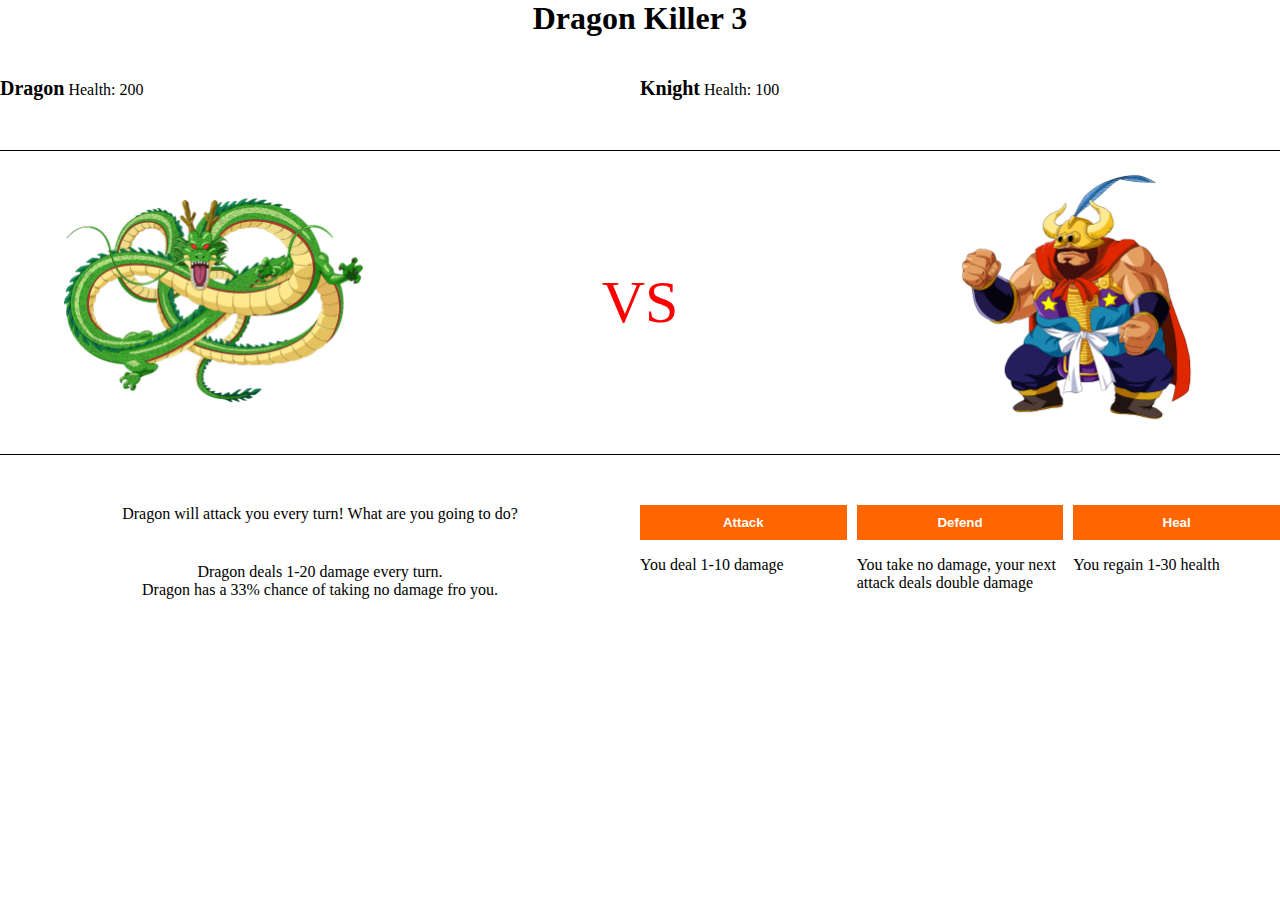
==== 22-12-19/index.html @ c1d86bbd "beveik baigta, liko perks" ====
<!DOCTYPE html>
<html lang="en">
  <head>
    <meta charset="UTF-8" />
    <meta http-equiv="X-UA-Compatible" content="IE=edge" />
    <meta name="viewport" content="width=device-width, initial-scale=1.0" />
    <title>Document</title>
    <link rel="stylesheet" href="./styles.css" />
    <script src="./script.js" defer></script>
  </head>
  <body>
    <h1>Dragon Killer 3</h1>

    <main>
      <div class="health-container">
        <div class="health-display">
          <span class="character-name"> Dragon</span> Health:
          <span id="dragon-health">200</span>
        </div>
        <div class="health-display">
          <span class="character-name">Knight</span> Health:

          <span id="knight-health">100</span>
        </div>
      </div>

      <div class="characters-display">
        <div class="image-container">
          <img
            src="./images/shenron-vegeta-goku-dragon-ball-fighterz-goku-d43bd144e858f4ddd2168062424299e3.png"
            alt="dragon"
          />
        </div>
        <div id="game-status">VS</div>
        <div class="image-container">
          <img src="./images/ox-knight.png" alt="knight" />
        </div>
      </div>

      <div class="rules-actions-container">
        <div class="rules-container">
          <p>Dragon will attack you every turn! What are you going to do?</p>
          <p>Dragon deals 1-20 damage every turn.</p>
          <p>Dragon has a 33% chance of taking no damage fro you.</p>
        </div>
        <div class="actions-container">
          <div>
            <button id="attack-action">Attack</button>
          </div>
          <div>
            <button id="defend-action">Defend</button>
          </div>
          <div>
            <button id="heal-action">Heal</button>
          </div>

          <div>You deal 1-10 damage</div>
          <div>You take no damage, your next attack deals double damage</div>
          <div>You regain 1-30 health</div>
        </div>
      </div>

      <div id="battle-log">Battle Log</div>
    </main>
  </body>
</html>
---- 22-12-19/styles.css ----
* {
    margin: 0;
    padding: 0;
    box-sizing: border-box;
}

h1 {
    text-align: center;
    margin-bottom: 40px;
}

main {
    display: flex;
    flex-direction: column;
    gap: 50px;
}

.characters-display {
    display: flex;
    justify-content: center;
    align-items: center;
    max-height: 40vh;
    border-bottom: 1px solid black;
    border-top: 1px solid black;
    text-align: center;
}

img {
    width: 70%;
    max-height: 600px;
    object-fit: cover;
}

#game-status {
    color: red;
    font-size: 60px;
    flex: 1;
}

.image-container {
    flex: 1;
}
.health-display {
    flex: 1;
}

.health-container {
    display: flex;
}

.character-name {
    font-size: 20px;
    font-weight: bold;
}

.rules-actions-container {
    display: flex;
    padding-bottom: 20px;

}

.actions-container {
    display: grid;
    grid-template-columns: 1fr 1fr 1fr;
    grid-template-rows: 1r 1r;
    gap: 10px;
    flex: 1;
}
.rules-container {
    flex: 1;
    text-align: center;
}

.rules-container p:first-child {
    margin-bottom: 40px;
}

button {
    width: 100%;
    background-color: #FF6600;
    color: white;
    border: none;
    padding: 10px 20px;
    font-weight: bold;
}

#battle-log {
    display: none;
    flex-direction: column;
    height: 300px;
    overflow-y: scroll;
    gap: 20px;
}
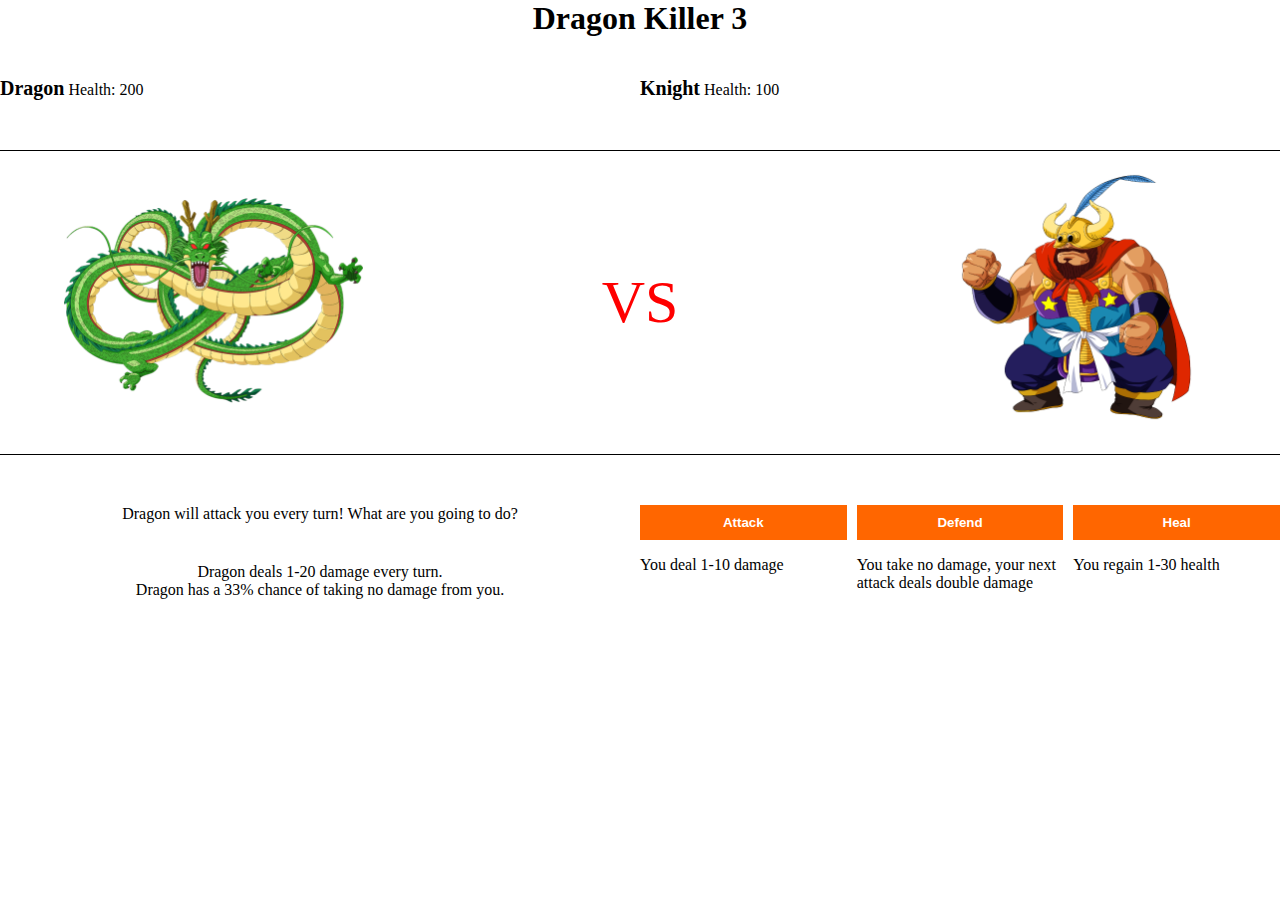
==== commit e7093e65: "baigta su perks" ====
--- a/22-12-19/index.html
+++ b/22-12-19/index.html
@@ -41,7 +41,7 @@
         <div class="rules-container">
           <p>Dragon will attack you every turn! What are you going to do?</p>
           <p>Dragon deals 1-20 damage every turn.</p>
-          <p>Dragon has a 33% chance of taking no damage fro you.</p>
+          <p>Dragon has a 33% chance of taking no damage from you.</p>
         </div>
         <div class="actions-container">
           <div>
